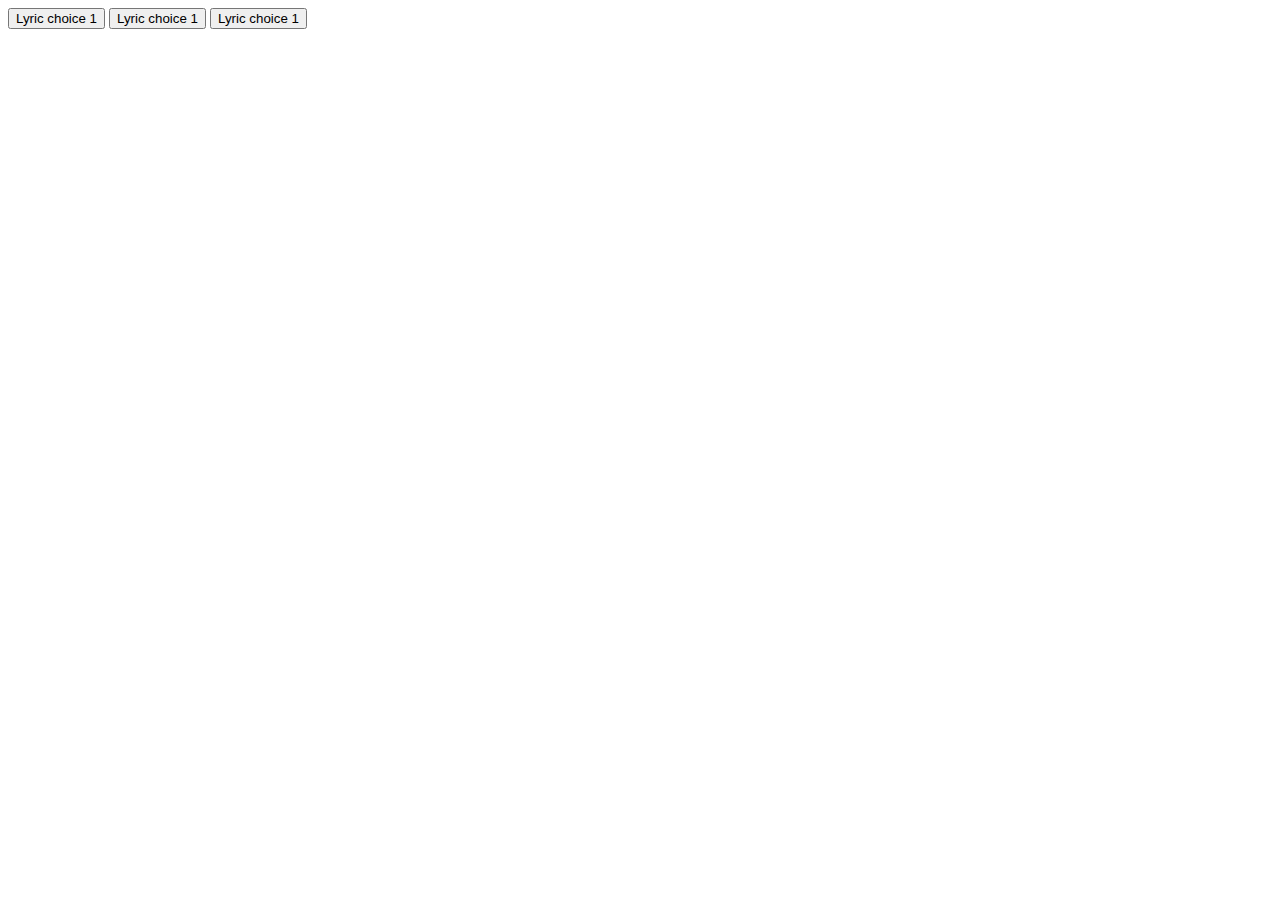
==== quiz.html @ c3e84341 "Merge pull request #10 from thetntm/adding-basic-spans-and-ids" ====
<!DOCTYPE html>
<html lang="en">
<head>
    <meta charset="UTF-8">
    <meta name="viewport" content="width=device-width, initial-scale=1, shrink-to-fit=no">
    <meta http-equiv="X-UA-Compatible" content="ie=edge">
    <!--SKELETON Links-->
    <link rel="stylesheet" href="css/normalize.css">
    <link rel="stylesheet" href="css/skeleton.css">
    <!--Custom CSS-->
    <link rel="stylesheet" type="text/css" href="css/mainStyle.css">
    <!--Page Title-->
    <title>Document</title>
</head>
<body>
    <!--Main Container-->
    <div class="container">

        <button id="button-0">
            <span id="choice-0">Lyric choice 1</span>
        </button>
        <button id="button-2">
            <span id="choice-2">Lyric choice 1</span>
        </button>
        <button id="button-3">
            <span id="choice-3">Lyric choice 1</span>
        </button>

        <span id="lyrics-display"></span>
        


    </div>
    <!--AJAX Javascript-->
    <script src="https://ajax.googleapis.com/ajax/libs/jquery/3.4.1/jquery.min.js"></script>
</body>
</html>
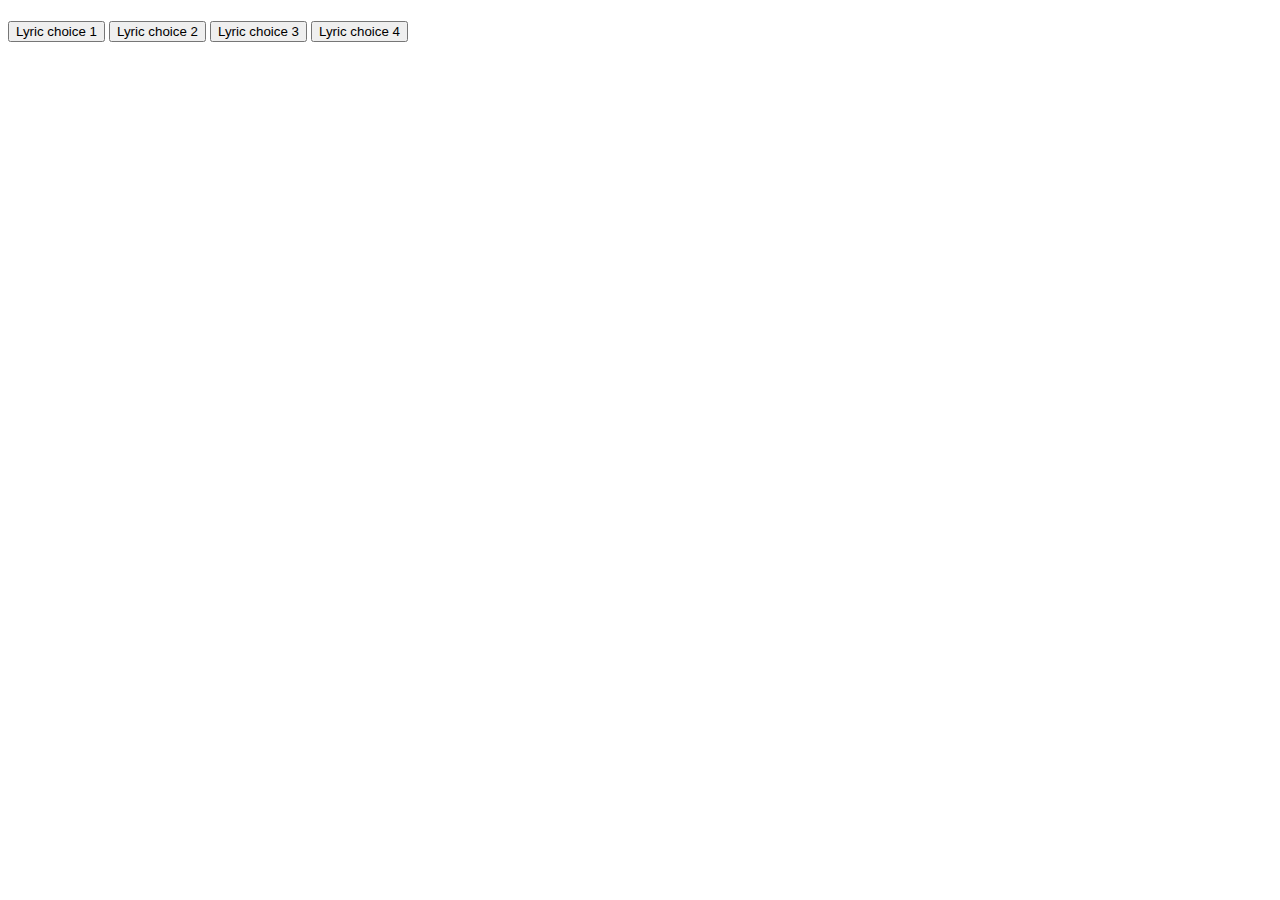
==== commit 890e1984: "Merge pull request #17 from thetntm/mBeckerBranch" ====
--- a/quiz.html
+++ b/quiz.html
@@ -5,8 +5,8 @@
     <meta name="viewport" content="width=device-width, initial-scale=1, shrink-to-fit=no">
     <meta http-equiv="X-UA-Compatible" content="ie=edge">
     <!--SKELETON Links-->
-    <link rel="stylesheet" href="css/normalize.css">
-    <link rel="stylesheet" href="css/skeleton.css">
+    <link rel="stylesheet" href="css/Skeleton-2.0.4/css/normalize.css">
+    <link rel="stylesheet" href="css/Skeleton-2.0.4/css/skeleton.css">
     <!--Custom CSS-->
     <link rel="stylesheet" type="text/css" href="css/mainStyle.css">
     <!--Page Title-->
@@ -16,14 +16,21 @@
     <!--Main Container-->
     <div class="container">
 
+        <h1>
+            <span id="song-title"></span>
+        </h1>
+
         <button id="button-0">
             <span id="choice-0">Lyric choice 1</span>
         </button>
+        <button id="button-1">
+            <span id="choice-1">Lyric choice 2</span>
+        </button>
         <button id="button-2">
-            <span id="choice-2">Lyric choice 1</span>
+            <span id="choice-2">Lyric choice 3</span>
         </button>
         <button id="button-3">
-            <span id="choice-3">Lyric choice 1</span>
+            <span id="choice-3">Lyric choice 4</span>
         </button>
 
         <span id="lyrics-display"></span>
@@ -33,5 +40,6 @@
     </div>
     <!--AJAX Javascript-->
     <script src="https://ajax.googleapis.com/ajax/libs/jquery/3.4.1/jquery.min.js"></script>
+    <script src="src/quizScript.js"></script>
 </body>
 </html>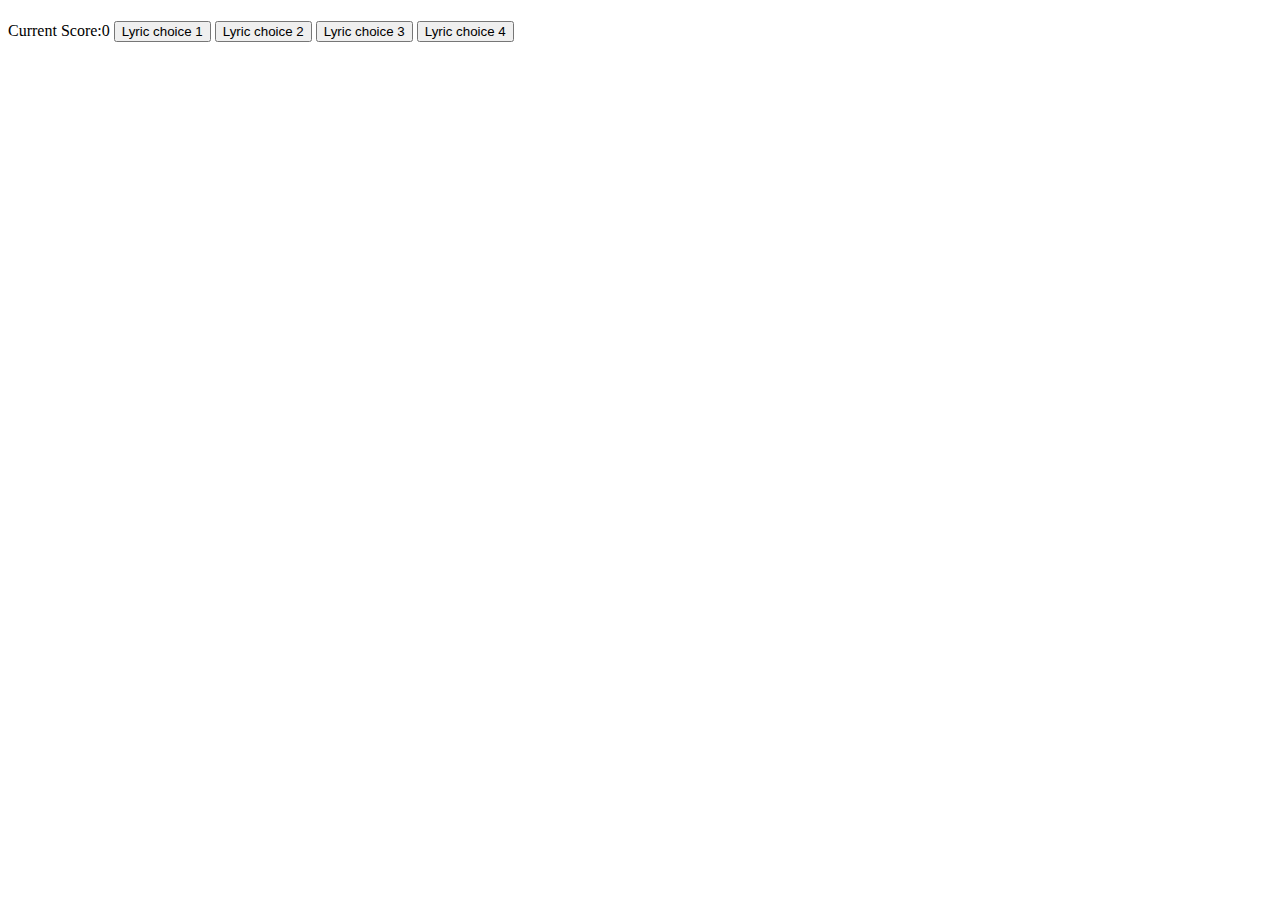
==== commit 880bcb54: "added a scoring system" ====
--- a/quiz.html
+++ b/quiz.html
@@ -19,6 +19,8 @@
         <h1>
             <span id="song-title"></span>
         </h1>
+
+        Current Score:<span id="score-display">0</span>
 
         <button id="button-0">
             <span id="choice-0">Lyric choice 1</span>
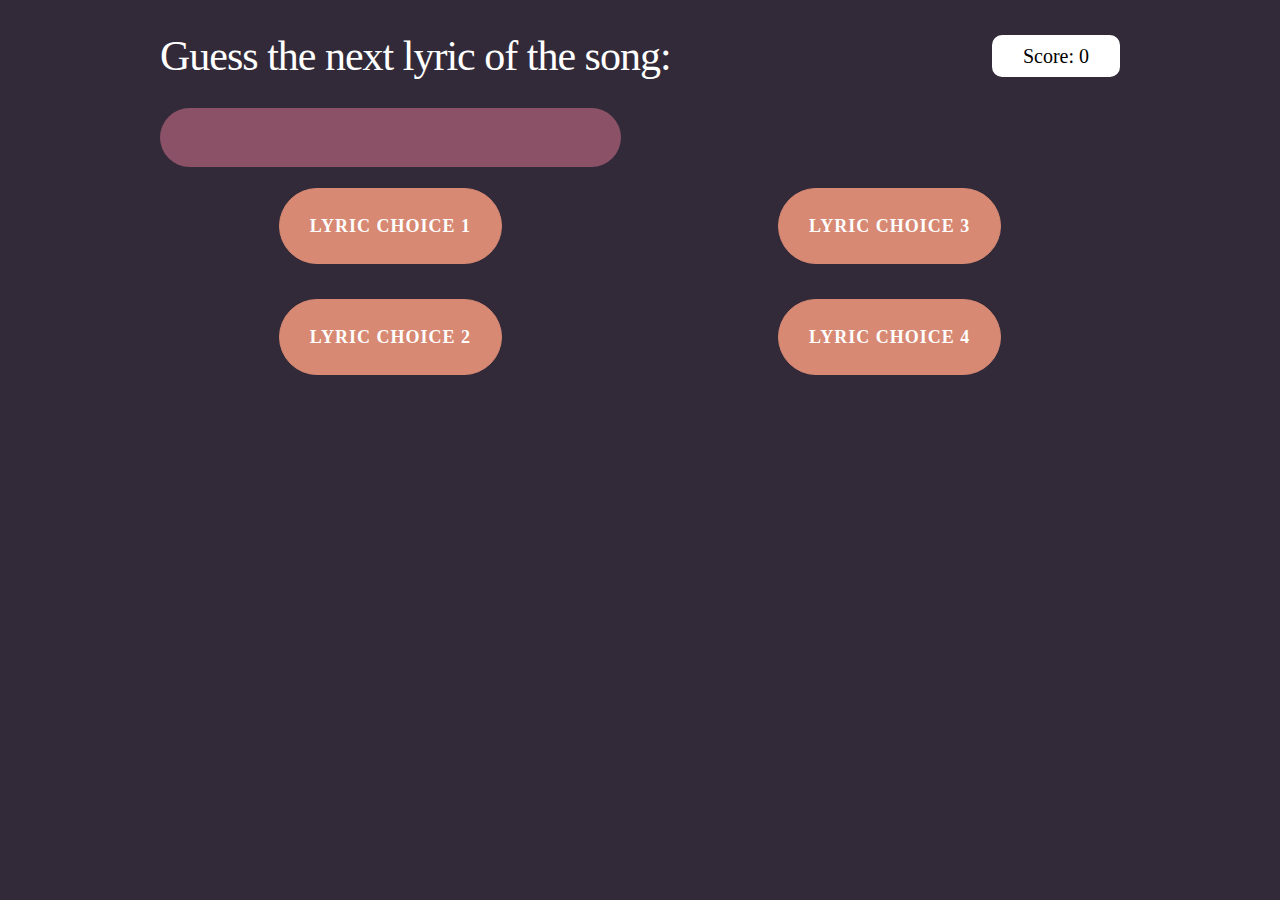
==== commit 1c0877fe: "Merge pull request #25 from thetntm/mBeckerBranch" ====
--- a/quiz.html
+++ b/quiz.html
@@ -9,36 +9,95 @@
     <link rel="stylesheet" href="css/Skeleton-2.0.4/css/skeleton.css">
     <!--Custom CSS-->
     <link rel="stylesheet" type="text/css" href="css/mainStyle.css">
+
+    <link href="https://fonts.googleapis.com/css?family=Lobster&display=swap" rel="stylesheet">
     <!--Page Title-->
-    <title>Document</title>
+    <title>Guess The Lyric</title>
 </head>
 <body>
-    <!--Main Container-->
-    <div class="container">
+    <!--Main Quiz Container-->
+    <div class="container" id="quiz-container">
 
-        <h1>
-            <span id="song-title"></span>
-        </h1>
+        <div class="row">
+            <div class="ten columns">
+                <div class="instruction-wrapper">
+                    <h2>Guess the next lyric of the song:</h2>
+                </div>
+                
+            </div>
+            <div class="two columns">
+                <div class="score-wrapper centered">
+                    Score: <span id="score-display">0</span>
+                </div>
+            </div>
+        </div>
+        <div class="row info-row">
 
-        Current Score:<span id="score-display">0</span>
+            <div class="six columns centered">
+                <div class="info-wrapper">
+                    <h1>
+                        <span id="song-title" class="song-title"></span>
+                    </h1>
+            
+                    <h2>
+                        <span id="song-artist" class="artist-name"></span>
+                    </h2>
+            
+                    <img id="song-album-cover" class="cover-image">
 
-        <button id="button-0">
-            <span id="choice-0">Lyric choice 1</span>
-        </button>
-        <button id="button-1">
-            <span id="choice-1">Lyric choice 2</span>
-        </button>
-        <button id="button-2">
-            <span id="choice-2">Lyric choice 3</span>
-        </button>
-        <button id="button-3">
-            <span id="choice-3">Lyric choice 4</span>
-        </button>
+                    <div id="last-fm-div" style="display:none">
+                        <a href="" id="last-fm-link">View this song on Last.FM!</a>
+                    </div>
+                </div>
+            </div>
 
-        <span id="lyrics-display"></span>
-        
+            <div class="six columns">
+                <div class="lyrics-wrapper">
+                    <span id="lyrics-display" class="lyrics"></span>
+                </div>
+            </div>
+        </div>
 
+        <div class="row">
+            <div class="six columns centered">
+                <p>
+                    <button id="button-0" class="gameBtn">
+                        <span id="choice-0">Lyric choice 1</span>
+                    </button>
+                </p>
+                <p>
+                    <button id="button-1" class="gameBtn">
+                        <span id="choice-1">Lyric choice 2</span>
+                    </button>
+                </p>
+            </div>
+            
+            <div class="six columns centered">
+                <p>
+                    <button id="button-2" class="gameBtn">
+                        <span id="choice-2">Lyric choice 3</span>
+                    </button>
+                </p>
+                <p>
+                    <button id="button-3" class="gameBtn">
+                        <span id="choice-3">Lyric choice 4</span>
+                    </button>
+                </p>
+            </div>
+        </div>
+    </div>
 
+    <!--Results Container-->
+    <div class = "container" id="results-container" style="display:none">
+        <h1 class="gameTitle centered">Final Score:</h1>
+
+        <p class="centered final-score">
+            <span id="final-score">0</span>%
+        </p>
+
+        <p class="centered">
+            <button id="go-back" class="gameBtn">Play Again</button>
+        </p>
     </div>
     <!--AJAX Javascript-->
     <script src="https://ajax.googleapis.com/ajax/libs/jquery/3.4.1/jquery.min.js"></script>
--- a/css/Skeleton-2.0.4/css/skeleton.css
+++ b/css/Skeleton-2.0.4/css/skeleton.css
@@ -0,0 +1,418 @@
+/*
+* Skeleton V2.0.4
+* Copyright 2014, Dave Gamache
+* www.getskeleton.com
+* Free to use under the MIT license.
+* http://www.opensource.org/licenses/mit-license.php
+* 12/29/2014
+*/
+
+
+/* Table of contents
+––––––––––––––––––––––––––––––––––––––––––––––––––
+- Grid
+- Base Styles
+- Typography
+- Links
+- Buttons
+- Forms
+- Lists
+- Code
+- Tables
+- Spacing
+- Utilities
+- Clearing
+- Media Queries
+*/
+
+
+/* Grid
+–––––––––––––––––––––––––––––––––––––––––––––––––– */
+.container {
+  position: relative;
+  width: 100%;
+  max-width: 960px;
+  margin: 0 auto;
+  padding: 0 20px;
+  box-sizing: border-box; }
+.column,
+.columns {
+  width: 100%;
+  float: left;
+  box-sizing: border-box; }
+
+/* For devices larger than 400px */
+@media (min-width: 400px) {
+  .container {
+    width: 85%;
+    padding: 0; }
+}
+
+/* For devices larger than 550px */
+@media (min-width: 900px) {
+  .container {
+    width: 80%; }
+  .column,
+  .columns {
+    margin-left: 4%; }
+  .column:first-child,
+  .columns:first-child {
+    margin-left: 0; }
+
+  .one.column,
+  .one.columns                    { width: 4.66666666667%; }
+  .two.columns                    { width: 13.3333333333%; }
+  .three.columns                  { width: 22%;            }
+  .four.columns                   { width: 30.6666666667%; }
+  .five.columns                   { width: 39.3333333333%; }
+  .six.columns                    { width: 48%;            }
+  .seven.columns                  { width: 56.6666666667%; }
+  .eight.columns                  { width: 65.3333333333%; }
+  .nine.columns                   { width: 74.0%;          }
+  .ten.columns                    { width: 82.6666666667%; }
+  .eleven.columns                 { width: 91.3333333333%; }
+  .twelve.columns                 { width: 100%; margin-left: 0; }
+
+  .one-third.column               { width: 30.6666666667%; }
+  .two-thirds.column              { width: 65.3333333333%; }
+
+  .one-half.column                { width: 48%; }
+
+  /* Offsets */
+  .offset-by-one.column,
+  .offset-by-one.columns          { margin-left: 8.66666666667%; }
+  .offset-by-two.column,
+  .offset-by-two.columns          { margin-left: 17.3333333333%; }
+  .offset-by-three.column,
+  .offset-by-three.columns        { margin-left: 26%;            }
+  .offset-by-four.column,
+  .offset-by-four.columns         { margin-left: 34.6666666667%; }
+  .offset-by-five.column,
+  .offset-by-five.columns         { margin-left: 43.3333333333%; }
+  .offset-by-six.column,
+  .offset-by-six.columns          { margin-left: 52%;            }
+  .offset-by-seven.column,
+  .offset-by-seven.columns        { margin-left: 60.6666666667%; }
+  .offset-by-eight.column,
+  .offset-by-eight.columns        { margin-left: 69.3333333333%; }
+  .offset-by-nine.column,
+  .offset-by-nine.columns         { margin-left: 78.0%;          }
+  .offset-by-ten.column,
+  .offset-by-ten.columns          { margin-left: 86.6666666667%; }
+  .offset-by-eleven.column,
+  .offset-by-eleven.columns       { margin-left: 95.3333333333%; }
+
+  .offset-by-one-third.column,
+  .offset-by-one-third.columns    { margin-left: 34.6666666667%; }
+  .offset-by-two-thirds.column,
+  .offset-by-two-thirds.columns   { margin-left: 69.3333333333%; }
+
+  .offset-by-one-half.column,
+  .offset-by-one-half.columns     { margin-left: 52%; }
+
+}
+
+
+/* Base Styles
+–––––––––––––––––––––––––––––––––––––––––––––––––– */
+/* NOTE
+html is set to 62.5% so that all the REM measurements throughout Skeleton
+are based on 10px sizing. So basically 1.5rem = 15px :) */
+html {
+  font-size: 62.5%; }
+body {
+  font-size: 1.5em; /* currently ems cause chrome bug misinterpreting rems on body element */
+  line-height: 1.6;
+  font-weight: 400;
+  font-family: "Raleway", "HelveticaNeue", "Helvetica Neue", Helvetica, Arial, sans-serif;
+  color: #222; }
+
+
+/* Typography
+–––––––––––––––––––––––––––––––––––––––––––––––––– */
+h1, h2, h3, h4, h5, h6 {
+  margin-top: 0;
+  margin-bottom: 2rem;
+  font-weight: 300; }
+h1 { font-size: 4.0rem; line-height: 1.2;  letter-spacing: -.1rem;}
+h2 { font-size: 3.6rem; line-height: 1.25; letter-spacing: -.1rem; }
+h3 { font-size: 3.0rem; line-height: 1.3;  letter-spacing: -.1rem; }
+h4 { font-size: 2.4rem; line-height: 1.35; letter-spacing: -.08rem; }
+h5 { font-size: 1.8rem; line-height: 1.5;  letter-spacing: -.05rem; }
+h6 { font-size: 1.5rem; line-height: 1.6;  letter-spacing: 0; }
+
+/* Larger than phablet */
+@media (min-width: 550px) {
+  h1 { font-size: 5.0rem; }
+  h2 { font-size: 4.2rem; }
+  h3 { font-size: 3.6rem; }
+  h4 { font-size: 3.0rem; }
+  h5 { font-size: 2.4rem; }
+  h6 { font-size: 1.5rem; }
+}
+
+p {
+  margin-top: 0; }
+
+
+/* Links
+–––––––––––––––––––––––––––––––––––––––––––––––––– */
+a {
+  color: #1EAEDB; }
+a:hover {
+  color: #0FA0CE; }
+
+
+/* Buttons
+–––––––––––––––––––––––––––––––––––––––––––––––––– */
+.button,
+button,
+input[type="submit"],
+input[type="reset"],
+input[type="button"] {
+  display: inline-block;
+  /*height: 38px;*/
+  padding: 0 30px;
+  color: #555;
+  text-align: center;
+  font-size: 11px;
+  font-weight: 600;
+  line-height: 38px;
+  letter-spacing: .1rem;
+  text-transform: uppercase;
+  text-decoration: none;
+  white-space: nowrap;
+  background-color: transparent;
+  border-radius: 4px;
+  border: 1px solid #bbb;
+  cursor: pointer;
+  box-sizing: border-box; }
+.button:hover,
+button:hover,
+input[type="submit"]:hover,
+input[type="reset"]:hover,
+input[type="button"]:hover,
+.button:focus,
+button:focus,
+input[type="submit"]:focus,
+input[type="reset"]:focus,
+input[type="button"]:focus {
+  color: #333;
+  border-color: #888;
+  outline: 0; }
+.button.button-primary,
+button.button-primary,
+input[type="submit"].button-primary,
+input[type="reset"].button-primary,
+input[type="button"].button-primary {
+  color: #FFF;
+  background-color: #33C3F0;
+  border-color: #33C3F0; }
+.button.button-primary:hover,
+button.button-primary:hover,
+input[type="submit"].button-primary:hover,
+input[type="reset"].button-primary:hover,
+input[type="button"].button-primary:hover,
+.button.button-primary:focus,
+button.button-primary:focus,
+input[type="submit"].button-primary:focus,
+input[type="reset"].button-primary:focus,
+input[type="button"].button-primary:focus {
+  color: #FFF;
+  background-color: #1EAEDB;
+  border-color: #1EAEDB; }
+
+
+/* Forms
+–––––––––––––––––––––––––––––––––––––––––––––––––– */
+input[type="email"],
+input[type="number"],
+input[type="search"],
+input[type="text"],
+input[type="tel"],
+input[type="url"],
+input[type="password"],
+textarea,
+select {
+  height: 38px;
+  padding: 6px 10px; /* The 6px vertically centers text on FF, ignored by Webkit */
+  background-color: #fff;
+  border: 1px solid #D1D1D1;
+  border-radius: 4px;
+  box-shadow: none;
+  box-sizing: border-box; }
+/* Removes awkward default styles on some inputs for iOS */
+input[type="email"],
+input[type="number"],
+input[type="search"],
+input[type="text"],
+input[type="tel"],
+input[type="url"],
+input[type="password"],
+textarea {
+  -webkit-appearance: none;
+     -moz-appearance: none;
+          appearance: none; }
+textarea {
+  min-height: 65px;
+  padding-top: 6px;
+  padding-bottom: 6px; }
+input[type="email"]:focus,
+input[type="number"]:focus,
+input[type="search"]:focus,
+input[type="text"]:focus,
+input[type="tel"]:focus,
+input[type="url"]:focus,
+input[type="password"]:focus,
+textarea:focus,
+select:focus {
+  border: 1px solid #33C3F0;
+  outline: 0; }
+label,
+legend {
+  display: block;
+  margin-bottom: .5rem;
+  font-weight: 600; }
+fieldset {
+  padding: 0;
+  border-width: 0; }
+input[type="checkbox"],
+input[type="radio"] {
+  display: inline; }
+label > .label-body {
+  display: inline-block;
+  margin-left: .5rem;
+  font-weight: normal; }
+
+
+/* Lists
+–––––––––––––––––––––––––––––––––––––––––––––––––– */
+ul {
+  list-style: circle inside; }
+ol {
+  list-style: decimal inside; }
+ol, ul {
+  padding-left: 0;
+  margin-top: 0; }
+ul ul,
+ul ol,
+ol ol,
+ol ul {
+  margin: 1.5rem 0 1.5rem 3rem;
+  font-size: 90%; }
+li {
+  margin-bottom: 1rem; }
+
+
+/* Code
+–––––––––––––––––––––––––––––––––––––––––––––––––– */
+code {
+  padding: .2rem .5rem;
+  margin: 0 .2rem;
+  font-size: 90%;
+  white-space: nowrap;
+  background: #F1F1F1;
+  border: 1px solid #E1E1E1;
+  border-radius: 4px; }
+pre > code {
+  display: block;
+  padding: 1rem 1.5rem;
+  white-space: pre; }
+
+
+/* Tables
+–––––––––––––––––––––––––––––––––––––––––––––––––– */
+th,
+td {
+  padding: 12px 15px;
+  text-align: left;
+  border-bottom: 1px solid #E1E1E1; }
+th:first-child,
+td:first-child {
+  padding-left: 0; }
+th:last-child,
+td:last-child {
+  padding-right: 0; }
+
+
+/* Spacing
+–––––––––––––––––––––––––––––––––––––––––––––––––– */
+button,
+.button {
+  margin-bottom: 1rem; }
+input,
+textarea,
+select,
+fieldset {
+  margin-bottom: 1.5rem; }
+pre,
+blockquote,
+dl,
+figure,
+table,
+p,
+ul,
+ol,
+form {
+  margin-bottom: 2.5rem; }
+
+
+/* Utilities
+–––––––––––––––––––––––––––––––––––––––––––––––––– */
+.u-full-width {
+  width: 100%;
+  box-sizing: border-box; }
+.u-max-full-width {
+  max-width: 100%;
+  box-sizing: border-box; }
+.u-pull-right {
+  float: right; }
+.u-pull-left {
+  float: left; }
+
+
+/* Misc
+–––––––––––––––––––––––––––––––––––––––––––––––––– */
+hr {
+  margin-top: 3rem;
+  margin-bottom: 3.5rem;
+  border-width: 0;
+  border-top: 1px solid #E1E1E1; }
+
+
+/* Clearing
+–––––––––––––––––––––––––––––––––––––––––––––––––– */
+
+/* Self Clearing Goodness */
+.container:after,
+.row:after,
+.u-cf {
+  content: "";
+  display: table;
+  clear: both; }
+
+
+/* Media Queries
+–––––––––––––––––––––––––––––––––––––––––––––––––– */
+/*
+Note: The best way to structure the use of media queries is to create the queries
+near the relevant code. For example, if you wanted to change the styles for buttons
+on small devices, paste the mobile query code up in the buttons section and style it
+there.
+*/
+
+
+/* Larger than mobile */
+@media (min-width: 400px) {}
+
+/* Larger than phablet (also point when grid becomes active) */
+@media (min-width: 550px) {}
+
+/* Larger than tablet */
+@media (min-width: 750px) {}
+
+/* Larger than desktop */
+@media (min-width: 1000px) {}
+
+/* Larger than Desktop HD */
+@media (min-width: 1200px) {}
--- a/css/mainStyle.css
+++ b/css/mainStyle.css
@@ -0,0 +1,119 @@
+body {
+    background-color:#322a39;
+    color: white;
+    font-family: 'Times New Roman', Times, serif;
+}
+
+h1,h2,h3,h4,h5 {
+    margin-bottom: .5rem;
+}
+
+.container {
+    padding: initial;
+    align-items: center;
+    position: relative;
+    margin-top: 25px;
+}
+
+.centered {
+    text-align: center;   
+}
+
+.lyrics-wrapper
+{
+    padding-top: 60px;
+}
+
+.lyrics {
+    text-align: right;
+    float: inline-end;
+    font-size: xx-large;
+}
+
+.instruction-wrapper {
+    margin: 5px 0px;
+}
+
+.info-wrapper {
+    background-color: #8a5167;
+    border-radius: 5rem;
+    padding: 10px 0px 20px;
+}
+
+.cover-image {
+    border-radius: 1.5rem;
+}
+
+.info-row {
+    margin: 20px 0px;
+}
+
+.score-wrapper {
+    background-color: white;
+    border-radius: 1rem;
+    margin-top: 1rem;
+    padding: .5rem 5px;
+    font-size: 2rem;
+    color: black;
+    width:auto;
+}
+
+.gameTitle {
+    color: white;
+    font-family: 'Lobster', cursive;
+    font-size: 95px;
+    margin-top: 60px;
+}
+
+.song-title {
+    color: white;
+    font-family: 'Lobster', cursive;
+    font-size: 45px;
+}
+
+.artist-name {
+    font-size: 3rem;
+}
+
+#startBtn {
+    color: white;
+    background-color: #d78973;
+    font-family: 'Times New Roman', Times, serif;
+    font-size: large;
+    width: 250px;
+    height: 40px;
+    border-radius: 5rem;
+    border-color: #d78973;
+    
+}
+
+#startBtn:hover {
+    background-color: white;
+    color: #d78973;
+}
+
+.gameBtn {
+    color: white;
+    background-color: #d78973;
+    font-family: 'Times New Roman', Times, serif;
+    font-size: large;
+    min-height: 76px;
+    border-radius: 5rem;
+    border-color: #d78973;
+    white-space: normal;
+}
+
+.gameBtn:focus {
+    color: white;
+    background-color: #d78973;
+    border: none;
+}
+
+.gameBtn:hover {
+    background-color: white;
+    color: #d78973;
+}
+
+.final-score {
+    font-size: 10rem;
+}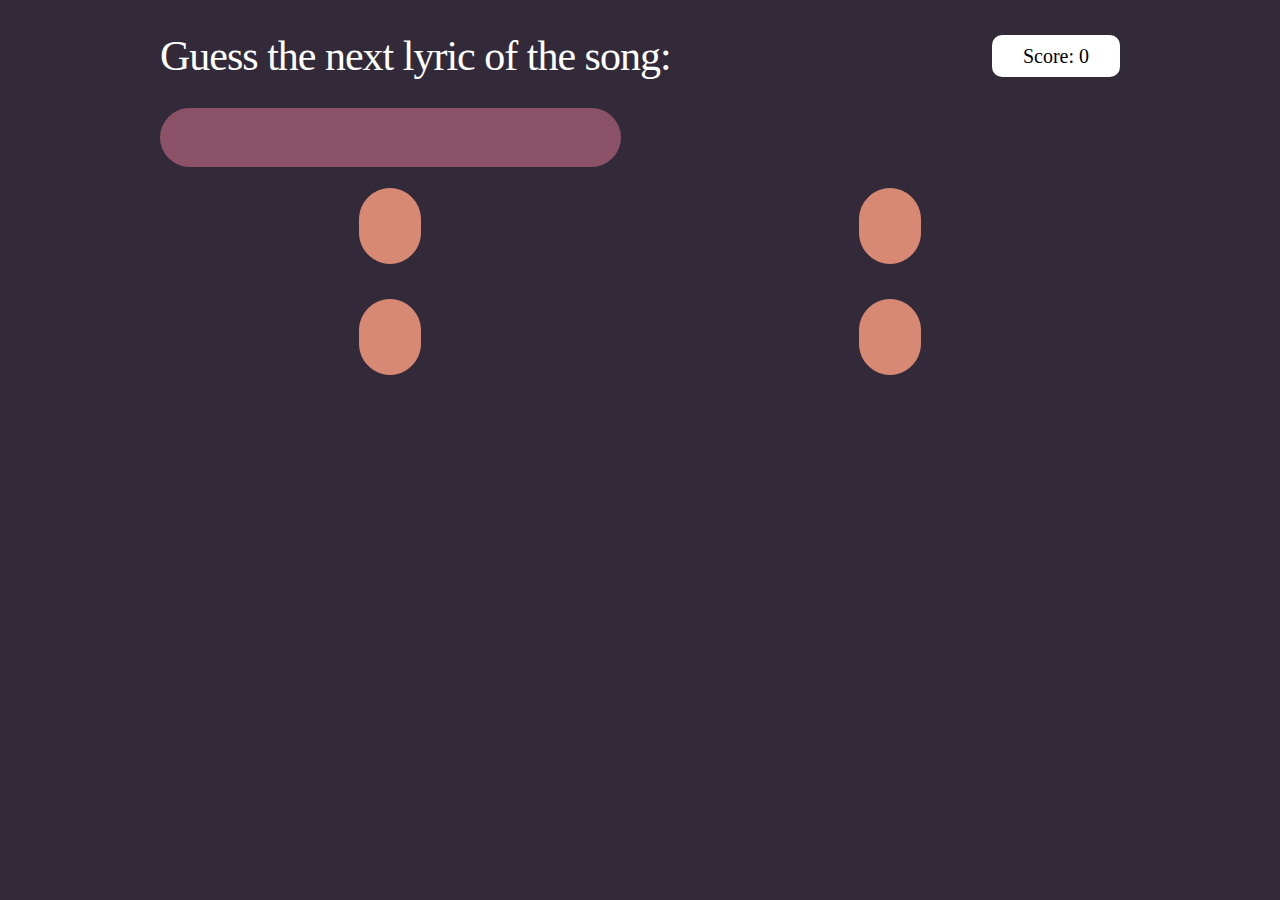
==== commit 2602e68b: "last minute changes 2" ====
--- a/quiz.html
+++ b/quiz.html
@@ -62,12 +62,12 @@
             <div class="six columns centered">
                 <p>
                     <button id="button-0" class="gameBtn">
-                        <span id="choice-0">Lyric choice 1</span>
+                        <span id="choice-0"></span>
                     </button>
                 </p>
                 <p>
                     <button id="button-1" class="gameBtn">
-                        <span id="choice-1">Lyric choice 2</span>
+                        <span id="choice-1"></span>
                     </button>
                 </p>
             </div>
@@ -75,12 +75,12 @@
             <div class="six columns centered">
                 <p>
                     <button id="button-2" class="gameBtn">
-                        <span id="choice-2">Lyric choice 3</span>
+                        <span id="choice-2"></span>
                     </button>
                 </p>
                 <p>
                     <button id="button-3" class="gameBtn">
-                        <span id="choice-3">Lyric choice 4</span>
+                        <span id="choice-3"></span>
                     </button>
                 </p>
             </div>
